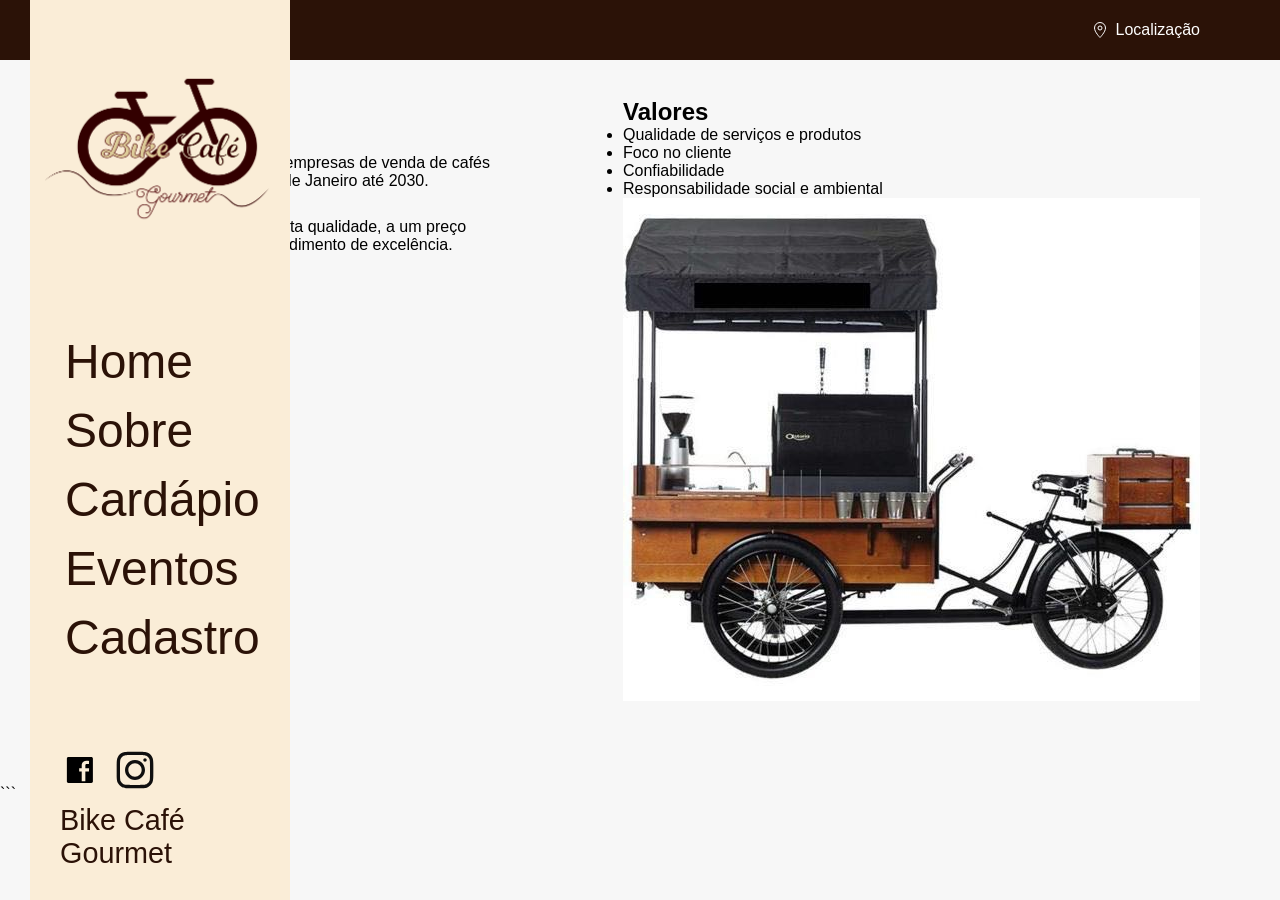
==== site/sobre.html @ d81d6177 "Primeiras páginas do site - html e css" ====
<!DOCTYPE html>

<html lang="pt-BR">

<head>
    <meta charset="UTF-8">
    <meta name="viewport" content="width=device-width, initial-scale=1.0">
    <title>Sobre | Bike Café Gourmet</title>

```
<link rel="stylesheet" href="css/style.css">
```

</head>

<body>

```
<aside class="sidebar">

    <div class="logo">
        <img src="assets/logo-bike-cafe.png" alt="Bike Café Gourmet">
    </div>

    <nav class="menu">

        <a href="index.html">Home</a>
        <a href="sobre.html">Sobre</a>
        <a href="cardapio.html">Cardápio</a>
        <a href="eventos.html">Eventos</a>
        <a href="cadastro.html">Cadastro</a>

    </nav>

    <footer class="sidebar-footer">

        <div class="social-icons">

            <a href="#">
                <img src="assets/icons/facebook-svgrepo-com.svg" alt="Facebook">
            </a>

            <a href="#">
                <img src="assets/icons/instagram-svgrepo-com.svg" alt="Instagram">
            </a>

        </div>

        <p>Bike Café Gourmet</p>

    </footer>

</aside>

<section class="content">

    <header class="topbar">

        <a href="#" class="location-link">

            <img
                src="assets/icons/location-map-pin-3-svgrepo-com.svg"
                alt="Localização">

            <span>Localização</span>

        </a>

    </header>

    <main class="sobre">

        <div class="sobre-grid">

            <div>

                <h1>Sobre</h1>

                <h2>Visão</h2>

                <p>
                    Estar entre as dez melhores empresas de venda de cafés
                    expressos do Centro do Rio de Janeiro até 2030.
                </p>

                <h2>Missão</h2>

                <p>
                    Vender cafés expressos de alta qualidade, a um preço
                    acessível, prestando um atendimento de excelência.
                </p>

            </div>

            <div>

                <h2>Valores</h2>

                <ul>
                    <li>Qualidade de serviços e produtos</li>
                    <li>Foco no cliente</li>
                    <li>Confiabilidade</li>
                    <li>Responsabilidade social e ambiental</li>
                </ul>

                <img
                    src="assets/bike-carrinho.png"
                    alt="Bike Café Gourmet">

            </div>

        </div>

    </main>

</section>
```

</body>

</html>
---- site/css/style.css ----
*{
    margin:0;
    padding:0;
    box-sizing: border-box;
}

/* ==== FONTES ==== */

@font-face {
    font-family: "Kenyan Coffee";
    src: url("../assets/fonts/KenyanCoffee-regular.ttf");
    font-weight: 400;
}

@font-face {
    font-family: "Kenyan Coffee";
    src: url("../assets/fonts/KenyanCoffee-bold.ttf");
    font-weight: 700;
}

@font-face {
    font-family: "Kenyan Coffee";
    src: url("../assets/fonts/KenyanCoffee-regular-it.ttf");
    font-style: italic;
}

/* ==== VARIÁVEIS ==== */

:root {
    --brown-dark: #2b1207;
    --brown-medium: #8d5f5f;
    --brown-light: #b08c78;
    --cream: #faedd7;
    --white: #ffffff;
    --font-title: "Kenyan Coffee", sans-serif;
    --font-body: "Montserrat", sans-serif;
}

/* ==== CORPO ==== */

body{
    min-height:100vh;
    background-color: #f7f7f7;
    font-family:var(--font-body)
}

/* ==== MEU LATERAL ==== */

.sidebar{
    position:fixed;
    left:30px;
    top:0;

    width:260px;
    height:100vh;
    background:var(--cream);

    display:flex;
    flex-direction:column;
    justify-content:space-between;

    z-index:100;
}

.logo{
    text-align: center;
    padding-top:15px;
}

.logo img{
    width:100%;
    max-width: 300px;
}

/* ==== MENU ==== */

.menu{
    padding-left:35px;
    display:flex;
    flex-direction:column;
    gap:14px;
}

.menu a{
    text-decoration:none;
    color: var(--brown-dark);
    font-family: var(--font-body);
    font-size:3rem;
    transition:.3s;
}

.menu a:hover{
    color:var(--brown-medium);
}

/* ==== RODAPÉ MENU LATERAL ==== */

.sidebar-footer{
    padding:30px;
}

.social-icons{
    display:flex;
    gap:15px;
    margin-bottom:10px;
}

.social-icons img{
    width:40px;
    height:40px;
}

.sidebar-footer p{
    font-size:1.8rem;
    color: var(--brown-dark);
}

/* ==== CONTEÚDO ==== */

.content{
    width: 100%;
}

/* ==== TOPBAR ==== */

.topbar{
    position:fixed;
    top:0;
    left:0;
    width:100%;
    height:60px;
    background:var(--brown-dark);
    display:flex;
    justify-content:flex-end;
    align-items:center;

    padding-right:80px;

    z-index:5;
}

.location-link{
    display:flex;
    align-items:center;
    gap:8px;
    color:var(--white);
    text-decoration:none;
    font-size:1rem;
    font-family:var(--font-body);
}

.location-link img{
    width:16px;
    height:16px;
    display:block;
    filter:brightness(0) invert(1);
}

.hero-nav{
    height:220px;
    background-color: #f7f7f7;
    display:flex;
    justify-content: flex-end;
    align-items: flex-end;
    gap:50px;
    padding-right:80px;
    padding-bottom:40px;
}

.hero-nav a{
    text-decoration:none;
    color:var(--brown-medium);
    font-size:2.2rem;
    font-family: var(--font-body);
}

.btn-cadastro{
    display:flex;
    align-items: center;
    height:60px;
    background-color: #8d5f5f;
    color:#f7f7f7 !important;
    padding:0px 30px;
    border-radius:40px;
}

.hero{
    height:calc(100vh - 278px);
    background-image:url("../assets/hero-cafe.png");
    background-size: cover;
    background-position: center;
    position: relative;
}

.overlay{
    position: absolute;
    right: 70px;
    bottom: 90px;
    text-align:right;
    color:var(--cream);
}

.overlay h2{
    font-family:var(--font-title);
    font-size:4rem;
}

.overlay h1{
    font-family:var(--font-title);
    font-size:6rem;
}

.sobre{
    padding:80px;
}

.sobre-grid{
    display:grid;
    grid-template-columns: 1fr 1fr;
    gap:100px;
}
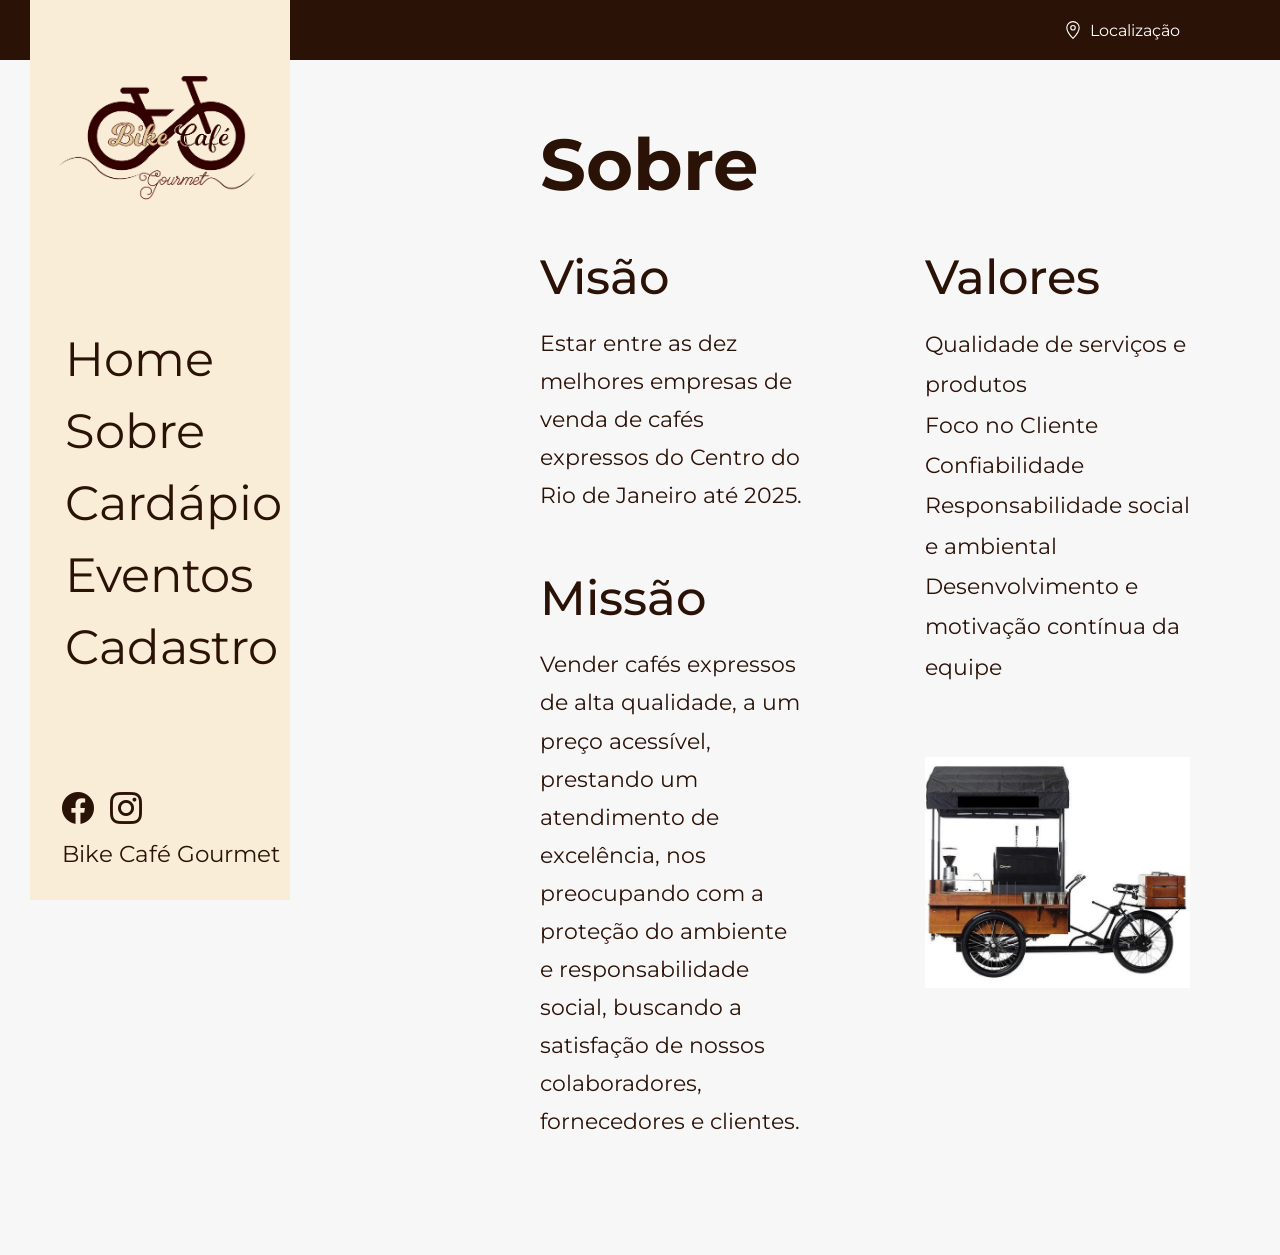
==== commit 1c2d2eee: "feat(sobre): reorganizada a arquitetura do site" ====
--- a/site/sobre.html
+++ b/site/sobre.html
@@ -1,121 +1,129 @@
 <!DOCTYPE html>
-
 <html lang="pt-BR">
 
 <head>
+
     <meta charset="UTF-8">
     <meta name="viewport" content="width=device-width, initial-scale=1.0">
+
     <title>Sobre | Bike Café Gourmet</title>
 
-```
-<link rel="stylesheet" href="css/style.css">
-```
+    <!-- Bootstrap Icons -->
+    <link rel="stylesheet"
+        href="https://cdn.jsdelivr.net/npm/bootstrap-icons@1.13.1/font/bootstrap-icons.min.css">
+
+    <!-- CSS -->
+    <link rel="stylesheet" href="css/reset.css">
+    <link rel="stylesheet" href="css/variables.css">
+    <link rel="stylesheet" href="css/layout.css">
+    <link rel="stylesheet" href="css/components.css">
+    <link rel="stylesheet" href="css/sobre.css">
+    <link rel="stylesheet" href="css/responsive.css">
 
 </head>
 
 <body>
 
-```
-<aside class="sidebar">
+    <aside class="sidebar">
 
-    <div class="logo">
-        <img src="assets/logo-bike-cafe.png" alt="Bike Café Gourmet">
-    </div>
-
-    <nav class="menu">
-
-        <a href="index.html">Home</a>
-        <a href="sobre.html">Sobre</a>
-        <a href="cardapio.html">Cardápio</a>
-        <a href="eventos.html">Eventos</a>
-        <a href="cadastro.html">Cadastro</a>
-
-    </nav>
-
-    <footer class="sidebar-footer">
-
-        <div class="social-icons">
-
-            <a href="#">
-                <img src="assets/icons/facebook-svgrepo-com.svg" alt="Facebook">
-            </a>
-
-            <a href="#">
-                <img src="assets/icons/instagram-svgrepo-com.svg" alt="Instagram">
-            </a>
-
+        <div class="logo">
+            <img src="assets/logo-bike-cafe.png" alt="Bike Café Gourmet">
         </div>
 
-        <p>Bike Café Gourmet</p>
+        <nav class="menu">
 
-    </footer>
+            <a href="index.html">Home</a>
+            <a href="sobre.html">Sobre</a>
+            <a href="cardapio.html">Cardápio</a>
+            <a href="eventos.html">Eventos</a>
+            <a href="cadastro.html">Cadastro</a>
 
-</aside>
+        </nav>
 
-<section class="content">
+        <footer class="sidebar-footer">
 
-    <header class="topbar">
+            <div class="social-icons">
 
-        <a href="#" class="location-link">
+                <a href="#">
+                    <i class="bi bi-facebook"></i>
+                </a>
 
-            <img
-                src="assets/icons/location-map-pin-3-svgrepo-com.svg"
-                alt="Localização">
-
-            <span>Localização</span>
-
-        </a>
-
-    </header>
-
-    <main class="sobre">
-
-        <div class="sobre-grid">
-
-            <div>
-
-                <h1>Sobre</h1>
-
-                <h2>Visão</h2>
-
-                <p>
-                    Estar entre as dez melhores empresas de venda de cafés
-                    expressos do Centro do Rio de Janeiro até 2030.
-                </p>
-
-                <h2>Missão</h2>
-
-                <p>
-                    Vender cafés expressos de alta qualidade, a um preço
-                    acessível, prestando um atendimento de excelência.
-                </p>
+                <a href="#">
+                    <i class="bi bi-instagram"></i>
+                </a>
 
             </div>
 
-            <div>
+            <p>Bike Café Gourmet</p>
 
-                <h2>Valores</h2>
+        </footer>
 
-                <ul>
-                    <li>Qualidade de serviços e produtos</li>
-                    <li>Foco no cliente</li>
-                    <li>Confiabilidade</li>
-                    <li>Responsabilidade social e ambiental</li>
-                </ul>
+    </aside>
+
+    <section class="content">
+
+        <header class="topbar">
+
+            <a href="#" class="location-link">
 
                 <img
-                    src="assets/bike-carrinho.png"
-                    alt="Bike Café Gourmet">
+                    src="assets/icons/location-map-pin-3-svgrepo-com.svg"
+                    alt="Localização">
 
-            </div>
+                <span>Localização</span>
 
-        </div>
+            </a>
 
-    </main>
+        </header>
 
-</section>
-```
+        <main class="sobre">
+
+            <h1>Sobre</h1>
+
+            <section class="sobre-grid">
+
+                <article>
+
+                    <h2>Visão</h2>
+
+                    <p>
+                        Estar entre as dez melhores empresas de venda de cafés expressos do Centro do Rio de Janeiro até 2025.
+                    </p>
+
+                    <h2>Missão</h2>
+
+                    <p>
+                        Vender cafés expressos de alta qualidade, a um preço acessível, prestando um atendimento de excelência, nos preocupando com a proteção do ambiente e responsabilidade social, buscando a satisfação de nossos colaboradores, fornecedores e clientes.
+                    </p>
+
+                </article>
+
+                <article>
+
+                    <h2>Valores</h2>
+
+                    <ul>
+
+                        <li>Qualidade de serviços e produtos</li>
+                        <li>Foco no Cliente</li>
+                        <li>Confiabilidade</li>
+                        <li>Responsabilidade social e ambiental</li>
+                        <li>Desenvolvimento e motivação contínua da equipe</li>
+
+                    </ul>
+
+                    <img
+                        src="assets/bike-carrinho.png"
+                        alt="Bike Café Gourmet">
+
+                </article>
+
+            </section>
+
+        </main>
+
+    </section>
 
 </body>
 
-</html>
+</html>
--- a/site/css/variables.css
+++ b/site/css/variables.css
@@ -0,0 +1,42 @@
+@import url('https://fonts.googleapis.com/css2?family=Montserrat:wght@300;400;500;600;700&display=swap');
+
+@font-face {
+    font-family: "Kenyan Coffee";
+    src: url("../assets/fonts/KenyanCoffee-regular.ttf");
+    font-weight: 400;
+}
+
+@font-face {
+    font-family: "Kenyan Coffee";
+    src: url("../assets/fonts/KenyanCoffee-bold.ttf");
+    font-weight: 700;
+}
+
+@font-face {
+    font-family: "Kenyan Coffee";
+    src: url("../assets/fonts/KenyanCoffee-regular-it.ttf");
+    font-style: italic;
+}
+
+:root {
+
+/* Cores */
+
+    --brown-dark: #2b1207;
+    --brown-medium: #8d5f5f;
+    --brown-light: #b08c78;
+    --cream: #faedd7;
+    --white: #ffffff;
+
+/* Layout */
+
+    --sidebar-width: 260px;
+    --sidebar-offset: 30px;
+
+    --top-bar-height: 60px;
+    --content-padding: 80px;
+
+/* Fontes */    
+    --font-title: "Kenyan Coffee", sans-serif;
+    --font-body: "Montserrat", sans-serif;
+}
--- a/site/css/layout.css
+++ b/site/css/layout.css
@@ -0,0 +1,110 @@
+body{
+    font-family: var(--font-body);
+    background:#f7f7f7;
+    color: var(--brown-dark);
+}
+
+/* ======================================================
+MENU LATERAL
+====================================================== */
+
+.menu{
+    display: flex;
+    flex-direction: column;
+    gap: 14px;
+    padding-left: 35px;
+}
+
+.menu a{
+    text-decoration: none;
+    color: var(--brown-dark);
+
+    font-family: var(--font-body);
+    font-size: 3rem;
+    font-weight: 400;
+
+    transition: .25s;
+}
+
+.menu a:hover{
+    color: var(--brown-medium);
+}
+
+.content{
+    width: 100%;
+}
+
+.sidebar{
+    position:fixed;
+    top:0;
+    left: var(--sidebar-offset);
+    width: var(--sidebar-width);
+
+    height:100vh;
+    background:var(--cream);
+
+    z-index:100;
+
+    display:flex;
+    flex-direction:column;
+    justify-content:space-between;
+}
+
+.logo{
+    padding-top: 20px;
+    display: flex;
+    justify-content: center;
+}
+
+.logo img{
+    width:88%;
+    display: block;
+}
+/* ==== RODAPÉ MENU LATERAL ==== */
+
+.sidebar-footer{
+    padding:32px;
+}
+
+.social-icons{
+    display:flex;
+    gap: 16px;
+    margin-bottom: 12px;
+}
+
+.social-icons a{
+    color: var(--brown-dark);
+    text-decoration: none;
+
+    display: flex;
+    justify-content: center;
+    align-items: center;
+}
+
+.social-icons i{
+    font-size: 2rem;
+}
+
+.sidebar-footer p{
+    font-family: var(--font-body);
+    font-size: 1.45rem;
+    color: var(--brown-dark);
+    white-space: nowrap;
+}
+
+.topbar{
+    position: fixed;
+    top: 0;
+    left: 0;
+    width:100%;
+    height:var(--top-bar-height);
+    background:var(--brown-dark);
+
+    display: flex;
+    justify-content: flex-end;
+    align-items: center;
+
+    padding-right: 100px;
+
+    z-index: 10;
+}
--- a/site/css/components.css
+++ b/site/css/components.css
@@ -0,0 +1,42 @@
+/* === LOCALIZAÇÃO === */
+
+.location-link{
+    display:flex;
+    align-items:center;
+    gap:8px;
+    color:var(--white);
+}
+
+.location-link img{
+    width:18px;
+    height:18px;
+    object-fit: contain;
+    filter:brightness(0) invert(1);
+}
+
+/* === BOTÕES === */
+
+.btn{
+    display: flex;
+    align-items: center;
+    justify-content: center;
+
+    min-width: 175px;
+    height: 58px;
+
+    border-radius: 999px;
+    transition: .25s;
+    font-family: var(--font-body);
+    font-weight: 500;
+}
+
+.btn-primary{
+    margin-left: 20px;
+
+    background-color: var(--brown-medium);
+    color:var(--white);
+}
+
+.btn-primary:hover{
+    background: var(--brown-dark);
+}
--- a/site/css/sobre.css
+++ b/site/css/sobre.css
@@ -0,0 +1,48 @@
+.sobre{
+    padding-top:120px;
+    padding-left:540px;
+    padding-right:90px;
+    padding-bottom:60px;
+}
+
+.sobre h1{
+    font-size:4.5rem;
+    font-weight:700;
+    margin-bottom:40px;
+}
+
+.sobre-grid{
+    display:grid;
+    grid-template-columns:1fr 1fr;
+    gap:120px;
+}
+
+.sobre article{
+    display:flex;
+    flex-direction:column;
+}
+
+.sobre h2{
+    font-size:3rem;
+    font-weight:500;
+    margin-bottom:18px;
+}
+
+.sobre p{
+    font-size:1.4rem;
+    line-height:1.7;
+    margin-bottom:55px;
+    max-width:420px;
+}
+
+.sobre ul{
+    list-style:none;
+    font-size:1.4rem;
+    line-height:1.8;
+}
+
+.sobre img{
+    width:420px;
+    margin-top:70px;
+    align-self:flex-end;
+}
